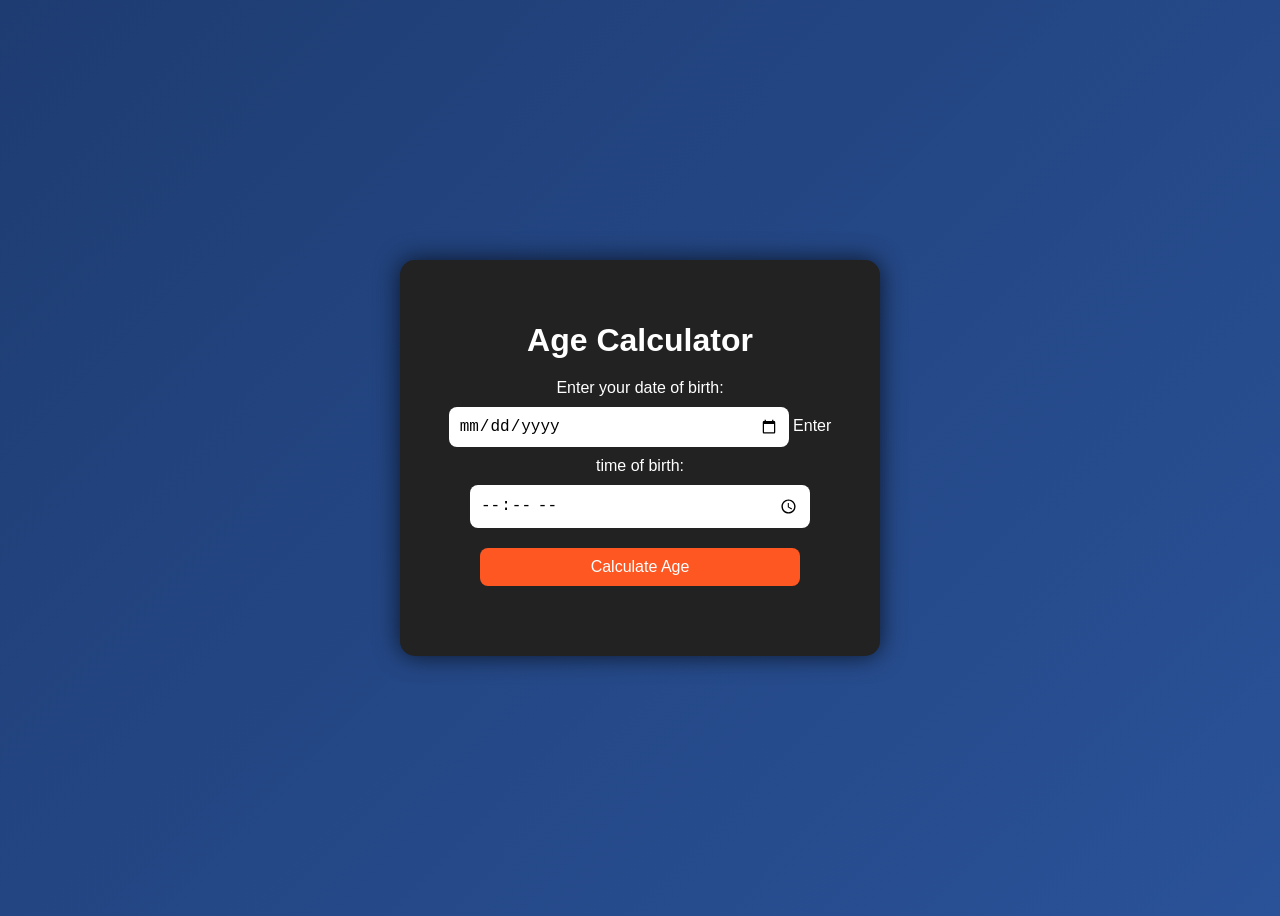
==== tools/age/index.html @ 55283797 "Initial commit of Calciverse project" ====
<!DOCTYPE html>
<html lang="en">
<head>
<meta charset="UTF-8">
<meta name="viewport" content="width=device-width, initial-scale=1.0">
<title>Age Calculator</title>
<link rel="stylesheet" href="style.css">
</head>
<body>

<div class="age-box">
<h1>Age Calculator</h1>

<label for="dob">Enter your date of birth:</label>
<input type="date" id="dob" required>
<label for="time">Enter time of birth:</label>
<input type="time" id="time" required>
<button onclick="calculateAge()">Calculate Age</button>

<h2 id="result"></h2>
</div>

<script src="script.js"></script>
</body>
</html>
---- tools/age/style.css ----
body {
background: linear-gradient(135deg, #1e3c72, #2a5298);
font-family: 'Arial', sans-serif;
display: flex;
justify-content: center;
align-items: center;
height: 100vh;
color: white;
}

.age-box {
background: #222;
padding: 40px;
border-radius: 15px;
text-align: center;
width: 400px;
box-shadow: 0 0 25px rgba(0,0,0,0.7);
}

h1 { margin-bottom: 20px; }

input, button {
padding: 10px;
margin: 10px 0;
border-radius: 8px;
border: none;
font-size: 16px;
width: 80%;
}

button {
background: #ff5722;
color: white;
cursor: pointer;
transition: 0.3s;
}

button:hover {
background: #ff9800;
transform: scale(1.05);
}

#result {
margin-top: 20px;
font-size: 18px;
color: #ffeb3b;
}
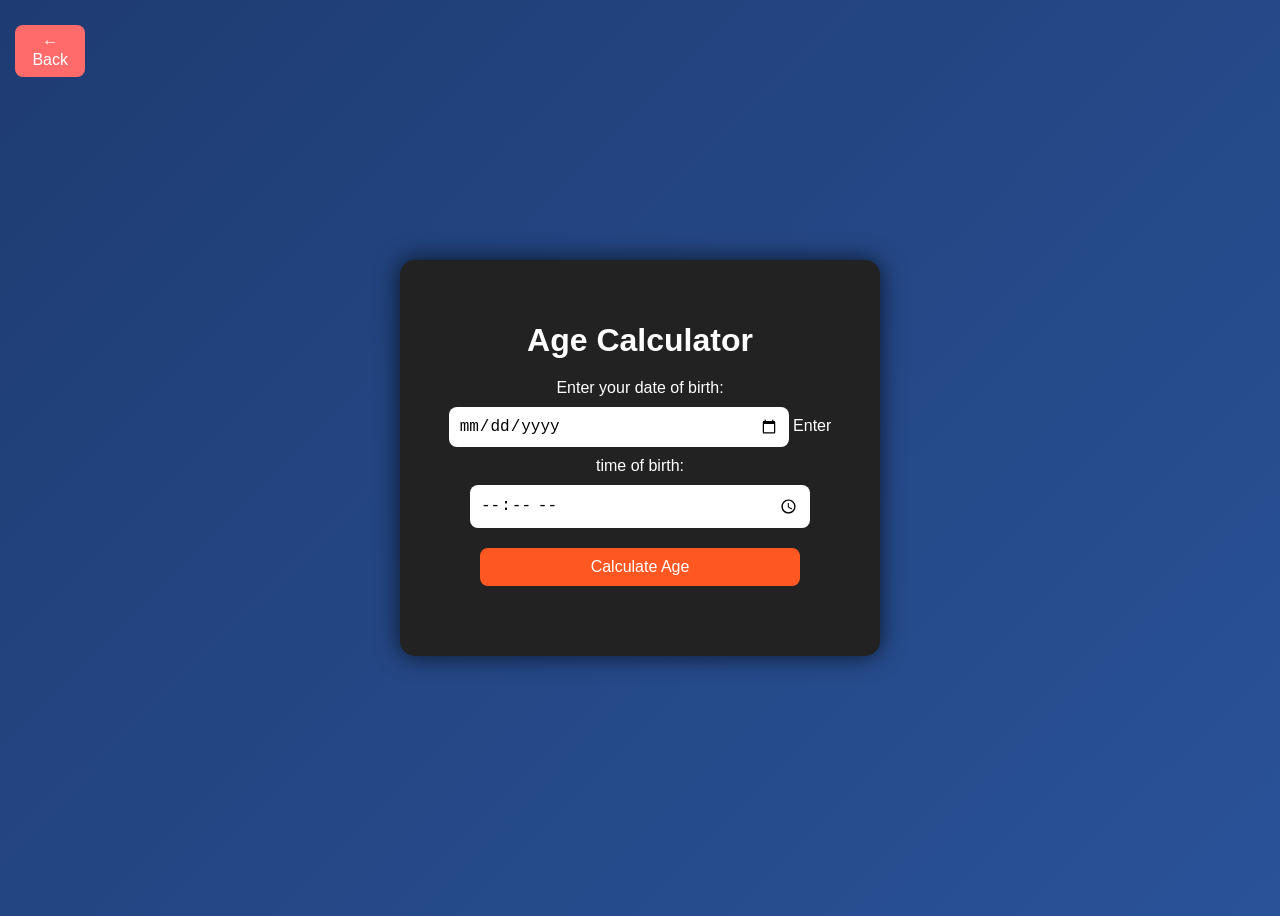
==== commit dfe0d7fe: "Fixed CSS errors and footer layout" ====
--- a/tools/age/index.html
+++ b/tools/age/index.html
@@ -6,6 +6,9 @@
 <title>Age Calculator</title>
 <link rel="stylesheet" href="style.css">
 </head>
+<div class="back-container">
+    <button class="back-btn" onclick="goBack()">← Back</button>
+</div>
 <body>
 
 <div class="age-box">
--- a/tools/age/style.css
+++ b/tools/age/style.css
@@ -44,4 +44,23 @@
 margin-top: 20px;
 font-size: 18px;
 color: #ffeb3b;
+}
+.back-container {
+    position: fixed;
+    top: 15px;
+    left: 15px;
+}
+
+.back-btn {
+    background: #ff6b6b;
+    color: white;
+    border: none;
+    padding: 8px 16px;
+    font-size: 16px;
+    border-radius: 8px;
+    cursor: pointer;
+}
+
+.back-btn:hover {
+    background: #ff4a4a;
 }
